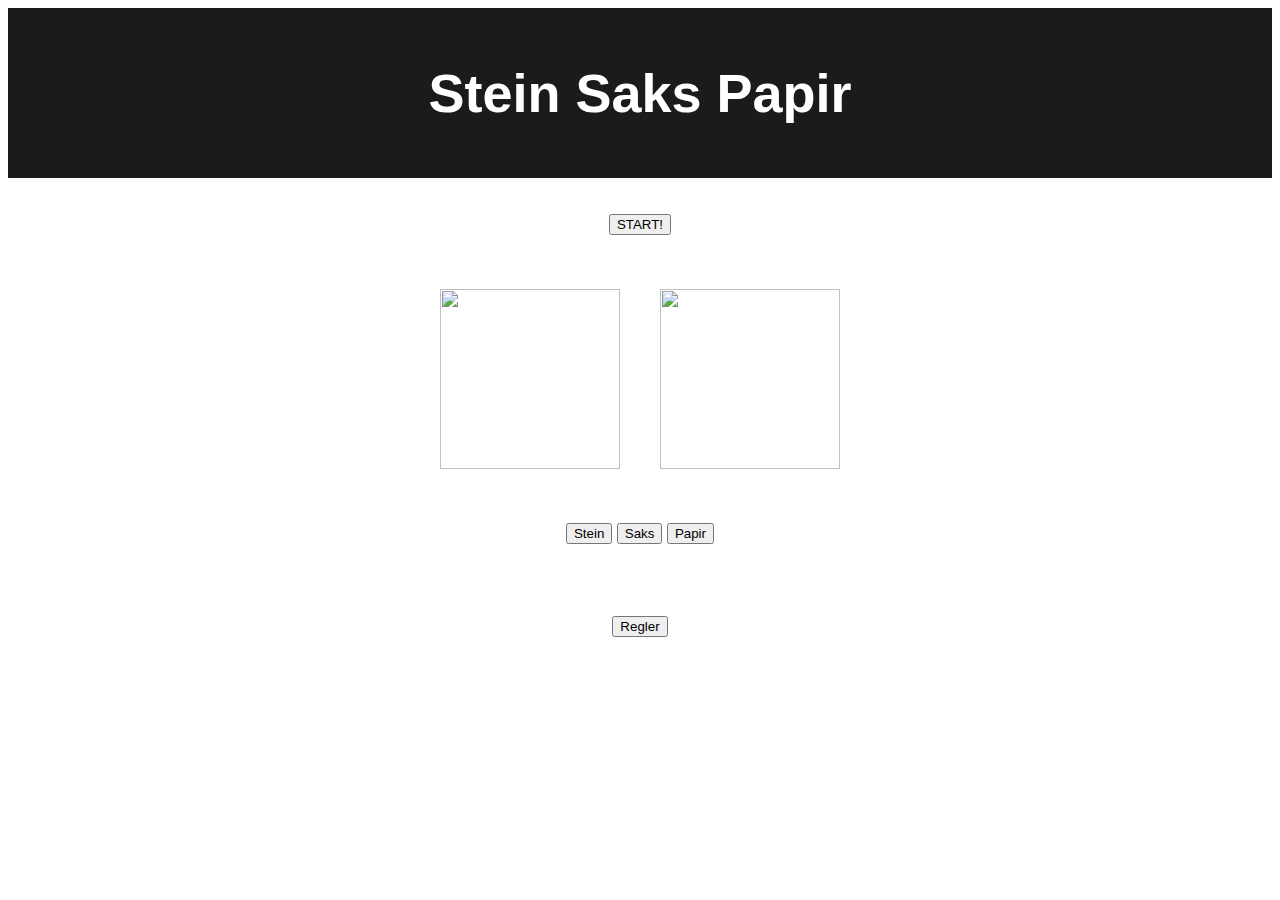
==== html/game.html @ 54c89a18 "Basic HTML og CSS" ====
<html lang="en">
<head>
    <meta charset="UTF-8">
    <meta http-equiv="X-UA-Compatible" content="IE=edge">
    <meta name="viewport" content="width=device-width, initial-scale=1.0">
    <link rel= "stylesheet" href ="../css/style.css">
    <link rel= "script"     href = "../script/app.js">
    <title>Stein Saks Papir</title>
</head>
<body>
    <header>
        <h1> Stein Saks Papir</h1>
    </header>

    <button onclick="start()">START!</button>



    <div class="visuals">
       <div class ="box"> <img src="../src/stein.png" > </div>
       <div class ="box"> <img src="../src/stein2.png" > </div>
    </div>

    <div class= "selections">
        <button onclick="stein">Stein</button>
        <button onclick = "saks">Saks</button>
        <button onclick = "papir">Papir</button>
    </div>

    
       

    <button onclick="window.location.href='../index.html'">Regler</button>
    
</body>
</html>
---- css/style.css ----
body{
    text-align: center;
    color: rgb(255, 255, 255);
    font-family: sans-serif;
}
header{
    background-color: rgb(27, 27, 27);
    padding: 2vh;
    font-size: 3vh;
}
p{
    padding: 2vh;
    margin: auto 20% auto 20%;
    font-size: 3vh;
    color: rgb(27, 27, 27);
}
button{
    margin: 4vh auto;
}





.visuals{
    display: block; 
}
.bounce{
    animation: bounce 1s linear;
}
img{
    width: 20vh;
}
.box{
    display: inline-block;
    margin: 2vh;
}

@keyframes bounce{
    20%, 50%, 80%, to{
        transform: translateY(0);
    }
    40%{
        transform: translateY(-30px);
    }
    70%{
        transform: translateY(-30px);
    }
    90%{
        transform: translateY(-15px);
    }
}
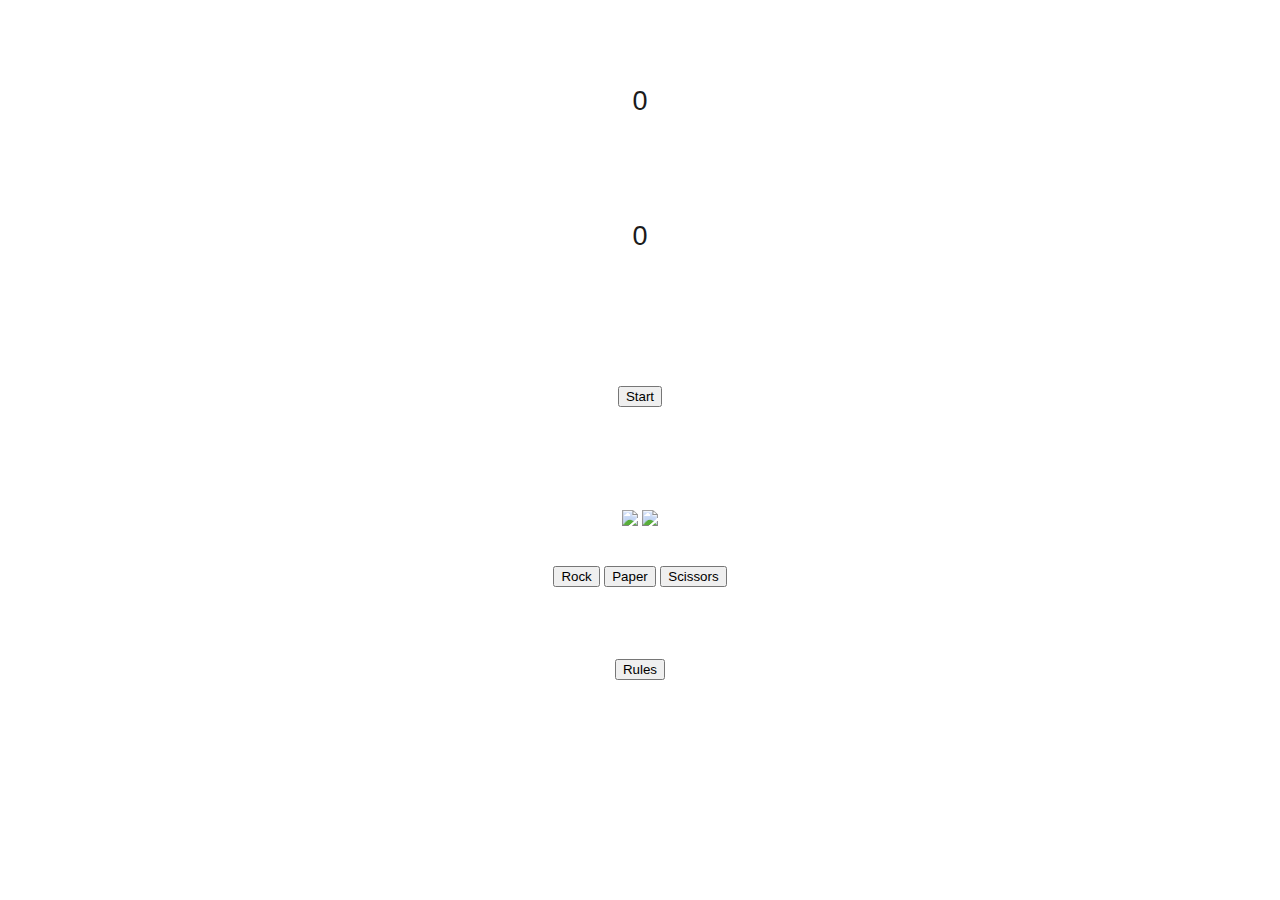
==== commit c1decdc3: "Added javascript and basic html and css" ====
--- a/html/game.html
+++ b/html/game.html
@@ -1,36 +1,47 @@
+<!DOCTYPE html>
 <html lang="en">
 <head>
     <meta charset="UTF-8">
     <meta http-equiv="X-UA-Compatible" content="IE=edge">
     <meta name="viewport" content="width=device-width, initial-scale=1.0">
     <link rel= "stylesheet" href ="../css/style.css">
-    <link rel= "script"     href = "../script/app.js">
-    <title>Stein Saks Papir</title>
+    <title>RockPaperScissors</title>
 </head>
-<body>
-    <header>
-        <h1> Stein Saks Papir</h1>
-    </header>
+    <body>
 
-    <button onclick="start()">START!</button>
+        <section class= "game">
+            <div class="score">
+                <div class="player-score">
+                    <h2>Player</h2>
+                    <p>0</p>
+                </div>
+                <div class="computer-score">
+                    <h2>Computer</h2>
+                    <p>0</p>
+                </div>
+            </div>
 
+            <div class="intro">
+                <h1> Rock Paper Scissors</h1>
+                <button>Start</button>
+            </div>
 
+            <div class="match fadeOut">
+                <h2 class="winner"> Choose an option</h2>
+                <div class="hands">
+                    <img class = "player-hand" src ="../src/rock.png">
+                    <img class = "computer-hand" src ="../src/rock.png">
+                </div>
+                <div class="options">
+                    <button class="rock">Rock</button>
+                    <button class="paper">Paper</button>
+                    <button class="scissors">Scissors</button>
+                </div>
+            </div>
 
-    <div class="visuals">
-       <div class ="box"> <img src="../src/stein.png" > </div>
-       <div class ="box"> <img src="../src/stein2.png" > </div>
-    </div>
+            <button onclick="window.location.href='../index.html'">Rules</button>
+        </section>
 
-    <div class= "selections">
-        <button onclick="stein">Stein</button>
-        <button onclick = "saks">Saks</button>
-        <button onclick = "papir">Papir</button>
-    </div>
-
-    
-       
-
-    <button onclick="window.location.href='../index.html'">Regler</button>
-    
-</body>
-</html>+        <script src = "../script/app.js" ></script>
+     </body>
+</html>
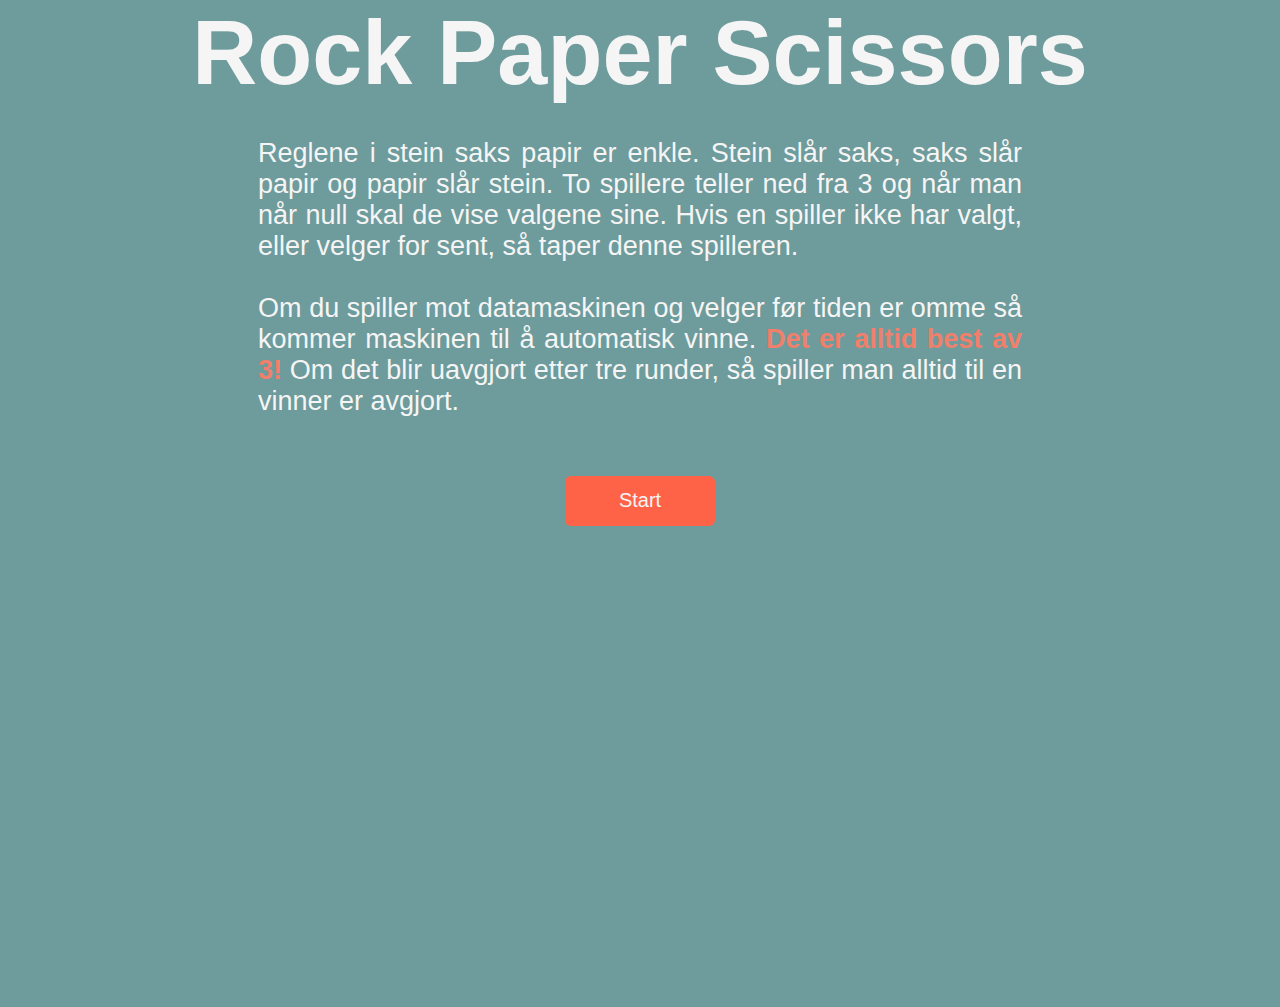
==== commit 7201563c: "Added animation and timer" ====
--- a/html/game.html
+++ b/html/game.html
@@ -9,37 +9,55 @@
 </head>
     <body>
 
+        <header>
+            <h1> Rock Paper Scissors</h1>
+        </header>
         <section class= "game">
-            <div class="score">
-                <div class="player-score">
-                    <h2>Player</h2>
-                    <p>0</p>
-                </div>
-                <div class="computer-score">
-                    <h2>Computer</h2>
-                    <p>0</p>
-                </div>
-            </div>
 
             <div class="intro">
-                <h1> Rock Paper Scissors</h1>
+                <p> Reglene i stein saks papir er enkle. Stein slår saks, saks slår papir og papir slår stein. 
+                    To spillere teller ned fra 3 og når man når null skal de vise valgene sine.
+                    Hvis en spiller ikke har valgt, eller velger for sent, så taper denne spilleren. 
+                    <br><br>Om du spiller mot datamaskinen og velger før
+                    tiden er omme så kommer maskinen til å automatisk vinne.
+                    <span class="details">Det er alltid best av 3!</span> Om det blir uavgjort etter tre runder, så spiller 
+                    man alltid til en vinner er avgjort. </p>
                 <button>Start</button>
             </div>
+            <div class="match fadeOut">
+                <div class="score">
+                    <div class="player-score">
+                        <h2>Player</h2>
+                        <p>0</p>
+                    </div>
+                    <div class="computer-score">
+                        <h2>Computer</h2>
+                        <p>0</p>
+                    </div>
+                </div>
 
-            <div class="match fadeOut">
+                <div class="play">
+                    <button class="play">Play</button>
+                </div>
+
                 <h2 class="winner"> Choose an option</h2>
+                <div class= "countdown" id= "countdown">Timer</div>
+                
                 <div class="hands">
                     <img class = "player-hand" src ="../src/rock.png">
                     <img class = "computer-hand" src ="../src/rock.png">
                 </div>
-                <div class="options">
+                <div id="options" class="options hidden">
                     <button class="rock">Rock</button>
                     <button class="paper">Paper</button>
                     <button class="scissors">Scissors</button>
                 </div>
+
+                <div id="startbutton" class="play">
+                    <button id="startbutton" class="play">Play</button>
+                </div>
             </div>
 
-            <button onclick="window.location.href='../index.html'">Rules</button>
         </section>
 
         <script src = "../script/app.js" ></script>
--- a/css/style.css
+++ b/css/style.css
@@ -1,52 +1,207 @@
+/* main body css */
+*{
+    margin: 0;
+    padding: 0;
+    box-sizing: border-box;
+}
 body{
-    text-align: center;
-    color: rgb(255, 255, 255);
-    font-family: sans-serif;
-}
-header{
-    background-color: rgb(27, 27, 27);
-    padding: 2vh;
+    background-color: rgb(110, 155, 155);
+}
+header h1{
+    color: whitesmoke;
+    text-align: center;
+    padding: 2px;
+    font-size: 10vh;
+    font-family: sans-serif;
+}
+section{
+    height: 100vh;
+    font-family: sans-serif;
+}
+
+/* scoreboard */
+.score {
+    color: rgb(29, 29, 29);
+    height: 10vh;
+    display: flex;
+    justify-content: center;
+    align-items: center;
+}
+.score h2 {
+    padding-left:10vh;
+    padding-right:10vh;
+    font-size: 30px;
+}
+.score p{
+    text-align: center;
+    padding: 10px;
+    font-size: 25px;
+}
+
+/* intro */
+.intro {
+    color: whitesmoke;
+    height: 50vh;
+    display: flex;
+    flex-direction: column;
+    align-items: center;
+    justify-content: space-around;
+    text-align: center;
+    padding: 2px;
+    margin: auto 20% auto 20%;
+    transition: opacity 0.5s ease;
+}
+.intro p{
+    text-align: justify;
     font-size: 3vh;
 }
-p{
-    padding: 2vh;
-    margin: auto 20% auto 20%;
+.details{
+    color:rgb(240, 127, 107);
+    font-weight: bold;
+}
+
+/* buttons */
+.intro button, 
+.match button{
+    width: 150px;
+    height: 50px;
+    background: none;
+    border: none;
+    color: whitesmoke;
+    font-size: 20px;
+    background-color: tomato;
+    border-radius: 6px;
+    transition: 0.3s;
+}
+.show{
+    visibility: visible;
+}
+
+.hidden{
+    visibility: hidden;
+}
+.intro button:hover,
+.match button:hover{
+    color: whitesmoke;
+    background-color:rgb(236, 166, 154);
+    cursor: pointer;
+}
+
+.play button{
+    position:absolute;
+    top: 100%;
+    left:50%;
+    transform: translate(-50%, 50%);
+    color: tomato;
+    background-color: whitesmoke;
+    
+}
+
+/* timer */
+.countdown{
+    text-align: center;
     font-size: 3vh;
-    color: rgb(27, 27, 27);
-}
-button{
-    margin: 4vh auto;
-}
-
-
-
-
-
-.visuals{
-    display: block; 
-}
-.bounce{
-    animation: bounce 1s linear;
-}
-img{
-    width: 20vh;
-}
-.box{
-    display: inline-block;
-    margin: 2vh;
-}
-
-@keyframes bounce{
-    20%, 50%, 80%, to{
-        transform: translateY(0);
-    }
-    40%{
-        transform: translateY(-30px);
-    }
-    70%{
-        transform: translateY(-30px);
-    }
-    90%{
-        transform: translateY(-15px);
-    }
-}+    font-family: sans-serif;
+    color: rgb(29, 29, 29);
+}
+
+/* playfeild */
+.match p{
+    text-align: center;
+    font-size: 30px;
+    font-family: sans-serif;
+}
+.match{
+    position:absolute;
+    top: 50%;
+    left:50%;
+    transform: translate(-50%, -50%);
+    transition: opacity 0.5s ease 0.5s;
+}
+.winner{
+    color: rgb(29, 29, 29);
+    text-align: center;
+    font-size: 50px;
+}
+.hands,
+.options{
+    display: flex;
+    justify-content: space-around;
+    align-items: center;
+}
+.player-hand{
+    transform: rotateY(180deg);
+}
+
+/* animations */
+div.fadeOut{
+    opacity: 0;
+    pointer-events: none;
+}
+
+div.fadeIn{
+    opacity: 3;
+    pointer-events: all;
+}
+
+@keyframes shakePlayer {
+    0%{
+        transform: rotateY(180deg) translateY(0px);
+    }
+    15%{
+        transform: rotateY(180deg) translateY(-50px);
+    }
+    25%{
+        transform: rotateY(180deg) translateY(0px);
+    }
+    35%{
+        transform: rotateY(180deg) translateY(-50px);
+    }
+    50%{
+        transform: rotateY(180deg) translateY(0px);
+    }
+    65%{
+        transform: rotateY(180deg) translateY(-50px);
+    }
+    75%{
+        transform: rotateY(180deg) translateY(0px);
+    }
+    85%{
+        transform: rotateY(180deg) translateY(-50px);
+    }
+    100%{
+        transform: rotateY(180deg) translateY(0px);
+    }
+}
+
+@keyframes shakeComputer {
+    0%{
+        transform: translateY(0px);
+    }
+    15%{
+        transform: translateY(-50px);
+    }
+    25%{
+        transform: translateY(0px);
+    }
+    35%{
+        transform: translateY(-50px);
+    }
+    50%{
+        transform: translateY(0px);
+    }
+    65%{
+        transform: translateY(-50px);
+    }
+    75%{
+        transform: translateY(0px);
+    }
+    85%{
+        transform: translateY(-50px);
+    }
+    100%{
+        transform: translateY(0px);
+    }
+}
+
+
